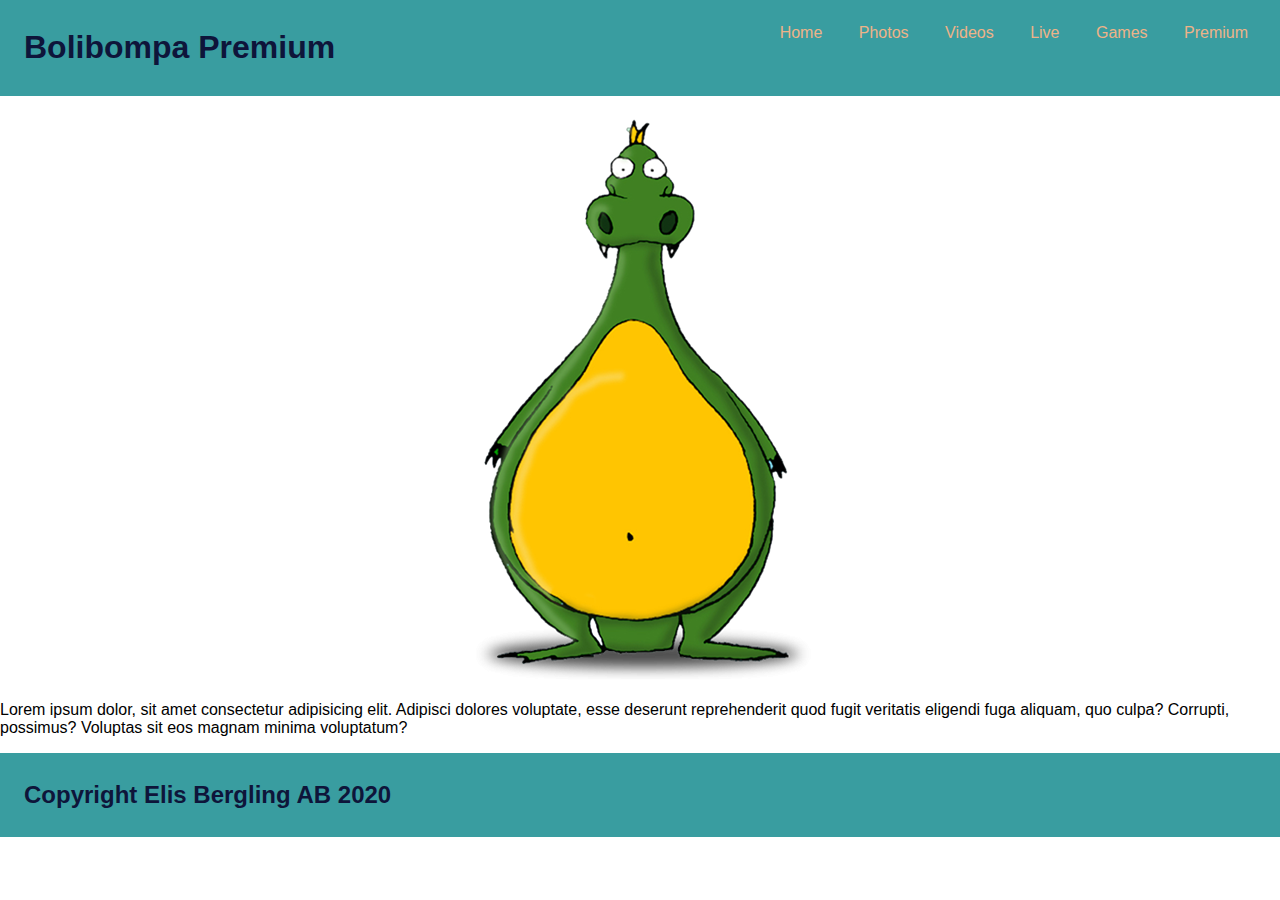
==== index.html @ 53222768 "fixat main content och css" ====
<!DOCTYPE html>
<html lang="en">
  <head>
    <meta charset="UTF-8" />
    <meta name="viewport" content="width=device-width, initial-scale=1.0" />
    <title>Personlig sida</title>
    <link rel="stylesheet" href="css/style.css" />
  </head>
  <body>
    <header>
      <nav>
        <h1>Bolibompa Premium</h1>
        <ul>
          <li>
            <a href="index.html">Home</a>
          </li>
          <li>
            <a href="html/photos.html">Photos</a>
          </li>
          <li>
            <a href="html/videos.html">Videos</a>
          </li>
          <li><a href="html/live.html">Live</a></li>
          <li><a href="https://www.svt.se/barnkanalen/spel">Games</a></li>
          <li>
            <a href="https://www.svtplay.se/genre/bolibompa">Premium</a>
          </li>
        </ul>
      </nav>
    </header>
    <main>
      <div class="row">
        <div class="row-item">
          <img src="./assets/bolibompadraken-e1435161329629.png" alt="" />
        </div>
        <div class="row-item">
          <p>
            Lorem ipsum dolor, sit amet consectetur adipisicing elit. Adipisci
            dolores voluptate, esse deserunt reprehenderit quod fugit veritatis
            eligendi fuga aliquam, quo culpa? Corrupti, possimus? Voluptas sit
            eos magnam minima voluptatum?
          </p>
        </div>
      </div>
    </main>
    <footer>
      <h2>Copyright Elis Bergling AB 2020</h2>
    </footer>
  </body>
</html>
---- css/style.css ----
body {
  font-family: Roboto, sans-serif;
  margin: 0;
  padding: 0;
}

header {
  background-color: #399da0;
  padding: 8px;
}

header h1 {
  color: #0e153a;
  padding-left: 16px;
}

nav {
  display: flex;
  justify-content: space-between;
  flex-wrap: wrap;
}

nav li {
  list-style: none;
  display: inline-block;
}

nav li a {
  margin-right: 16px;
  text-decoration: none;
  color: #eeb388;
  padding: 8px;
}

nav li a:hover {
  color: #eb8a45;
}

.row {
  display: flex;
  flex-wrap: wrap;
  justify-content: space-evenly;
  align-items: center;
}

footer {
  background-color: #399da0;
  padding: 8px;
}

footer h2 {
  color: #0e153a;
  padding-left: 16px;
}
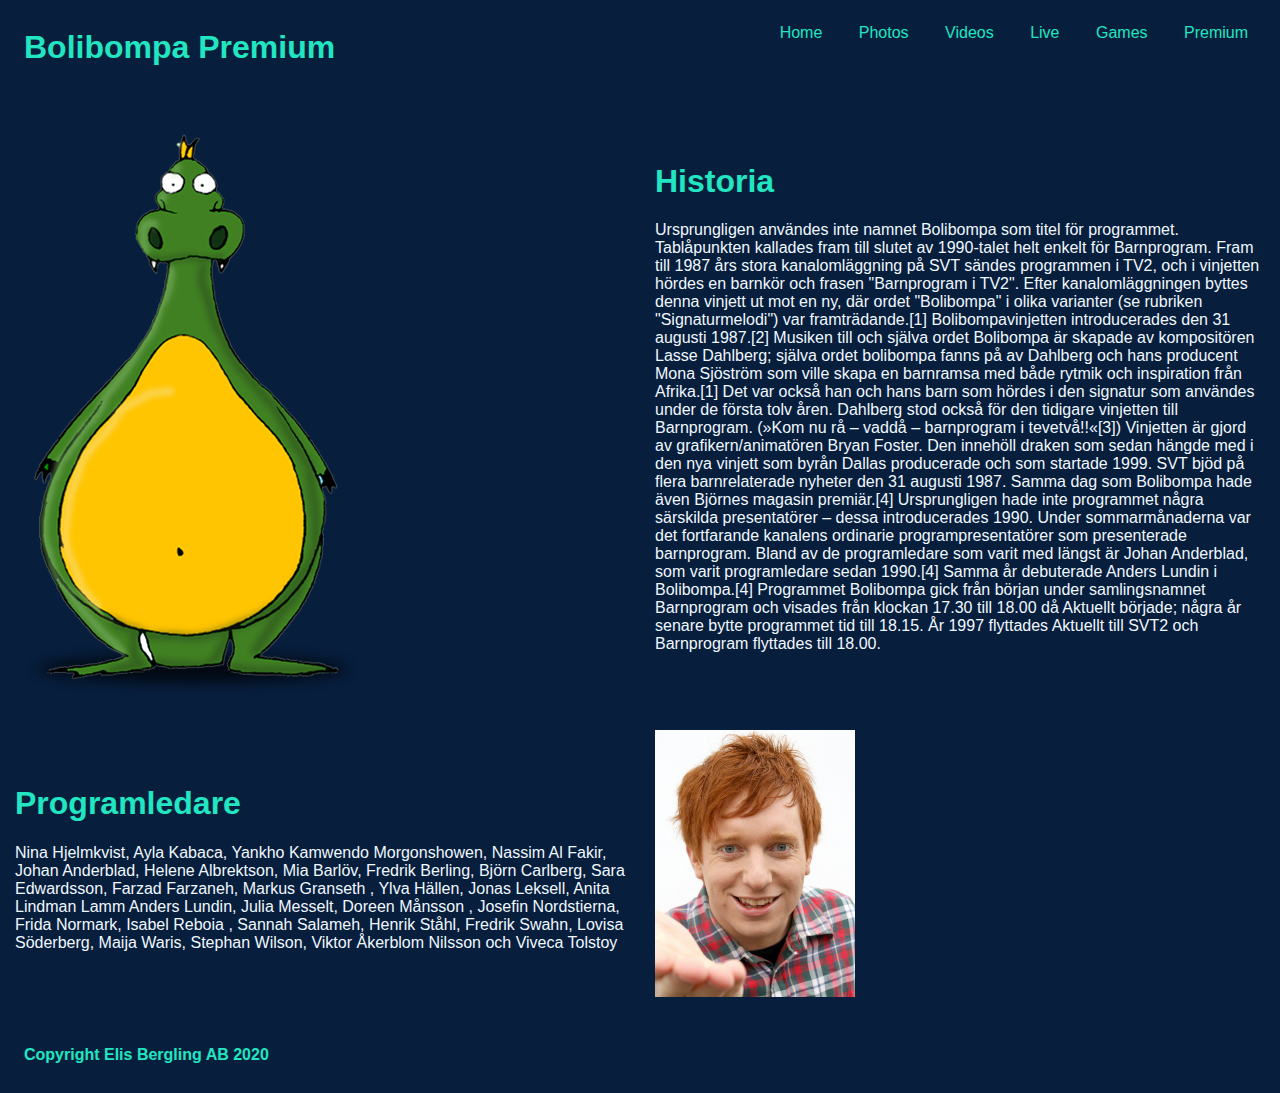
==== commit 21f9a62d: "mer innehåll i home" ====
--- a/index.html
+++ b/index.html
@@ -31,20 +31,72 @@
     <main>
       <div class="row">
         <div class="row-item">
-          <img src="./assets/bolibompadraken-e1435161329629.png" alt="" />
+          <img
+            src="./assets/bolibompadraken-e1435161329629.png"
+            alt="Bild på bolibompadraken"
+          />
         </div>
         <div class="row-item">
+          <h1>Historia</h1>
           <p>
-            Lorem ipsum dolor, sit amet consectetur adipisicing elit. Adipisci
-            dolores voluptate, esse deserunt reprehenderit quod fugit veritatis
-            eligendi fuga aliquam, quo culpa? Corrupti, possimus? Voluptas sit
-            eos magnam minima voluptatum?
+            Ursprungligen användes inte namnet Bolibompa som titel för
+            programmet. Tablåpunkten kallades fram till slutet av 1990-talet
+            helt enkelt för Barnprogram. Fram till 1987 års stora
+            kanalomläggning på SVT sändes programmen i TV2, och i vinjetten
+            hördes en barnkör och frasen "Barnprogram i TV2". Efter
+            kanalomläggningen byttes denna vinjett ut mot en ny, där ordet
+            "Bolibompa" i olika varianter (se rubriken "Signaturmelodi") var
+            framträdande.[1] Bolibompavinjetten introducerades den 31 augusti
+            1987.[2] Musiken till och själva ordet Bolibompa är skapade av
+            kompositören Lasse Dahlberg; själva ordet bolibompa fanns på av
+            Dahlberg och hans producent Mona Sjöström som ville skapa en
+            barnramsa med både rytmik och inspiration från Afrika.[1] Det var
+            också han och hans barn som hördes i den signatur som användes under
+            de första tolv åren. Dahlberg stod också för den tidigare vinjetten
+            till Barnprogram. (»Kom nu rå – vaddå – barnprogram i tevetvå!!«[3])
+            Vinjetten är gjord av grafikern/animatören Bryan Foster. Den
+            innehöll draken som sedan hängde med i den nya vinjett som byrån
+            Dallas producerade och som startade 1999. SVT bjöd på flera
+            barnrelaterade nyheter den 31 augusti 1987. Samma dag som Bolibompa
+            hade även Björnes magasin premiär.[4] Ursprungligen hade inte
+            programmet några särskilda presentatörer – dessa introducerades
+            1990. Under sommarmånaderna var det fortfarande kanalens ordinarie
+            programpresentatörer som presenterade barnprogram. Bland av de
+            programledare som varit med längst är Johan Anderblad, som varit
+            programledare sedan 1990.[4] Samma år debuterade Anders Lundin i
+            Bolibompa.[4] Programmet Bolibompa gick från början under
+            samlingsnamnet Barnprogram och visades från klockan 17.30 till 18.00
+            då Aktuellt började; några år senare bytte programmet tid till
+            18.15. År 1997 flyttades Aktuellt till SVT2 och Barnprogram
+            flyttades till 18.00.
           </p>
+        </div>
+      </div>
+      <div class="row">
+        <div class="row-item">
+          <h1>Programledare</h1>
+          <p>
+            Nina Hjelmkvist, Ayla Kabaca, Yankho Kamwendo Morgonshowen, Nassim
+            Al Fakir, Johan Anderblad, Helene Albrektson, Mia Barlöv, Fredrik
+            Berling, Björn Carlberg, Sara Edwardsson, Farzad Farzaneh, Markus
+            Granseth , Ylva Hällen, Jonas Leksell, Anita Lindman Lamm Anders
+            Lundin, Julia Messelt, Doreen Månsson , Josefin Nordstierna, Frida
+            Normark, Isabel Reboia , Sannah Salameh, Henrik Ståhl, Fredrik
+            Swahn, Lovisa Söderberg, Maija Waris, Stephan Wilson, Viktor
+            Åkerblom Nilsson och Viveca Tolstoy
+          </p>
+        </div>
+        <div class="row-item">
+          <img
+            src="./assets/Markus_granseth.png"
+            alt="Bild på Markus Granseth"
+            width="200"
+          />
         </div>
       </div>
     </main>
     <footer>
-      <h2>Copyright Elis Bergling AB 2020</h2>
+      <h4>Copyright Elis Bergling AB 2020</h4>
     </footer>
   </body>
 </html>
--- a/css/style.css
+++ b/css/style.css
@@ -1,17 +1,25 @@
 body {
   font-family: Roboto, sans-serif;
+  background-color: #071e3d;
   margin: 0;
   padding: 0;
 }
 
 header {
-  background-color: #399da0;
+  background-color: #071e3d;
   padding: 8px;
 }
 
 header h1 {
-  color: #0e153a;
+  color: #21e6c1;
   padding-left: 16px;
+}
+p {
+  color: aliceblue;
+}
+
+div > h1 {
+  color: #21e6c1;
 }
 
 nav {
@@ -28,12 +36,12 @@
 nav li a {
   margin-right: 16px;
   text-decoration: none;
-  color: #eeb388;
+  color: #21e6c1;
   padding: 8px;
 }
 
 nav li a:hover {
-  color: #eb8a45;
+  color: #278ea5;
 }
 
 .row {
@@ -43,12 +51,18 @@
   align-items: center;
 }
 
+.row-item {
+  flex: 1;
+  margin: 15px;
+  justify-self: center;
+}
+
 footer {
-  background-color: #399da0;
+  background-color: #071e3d;
   padding: 8px;
 }
 
-footer h2 {
-  color: #0e153a;
+footer h4 {
+  color: #21e6c1;
   padding-left: 16px;
 }
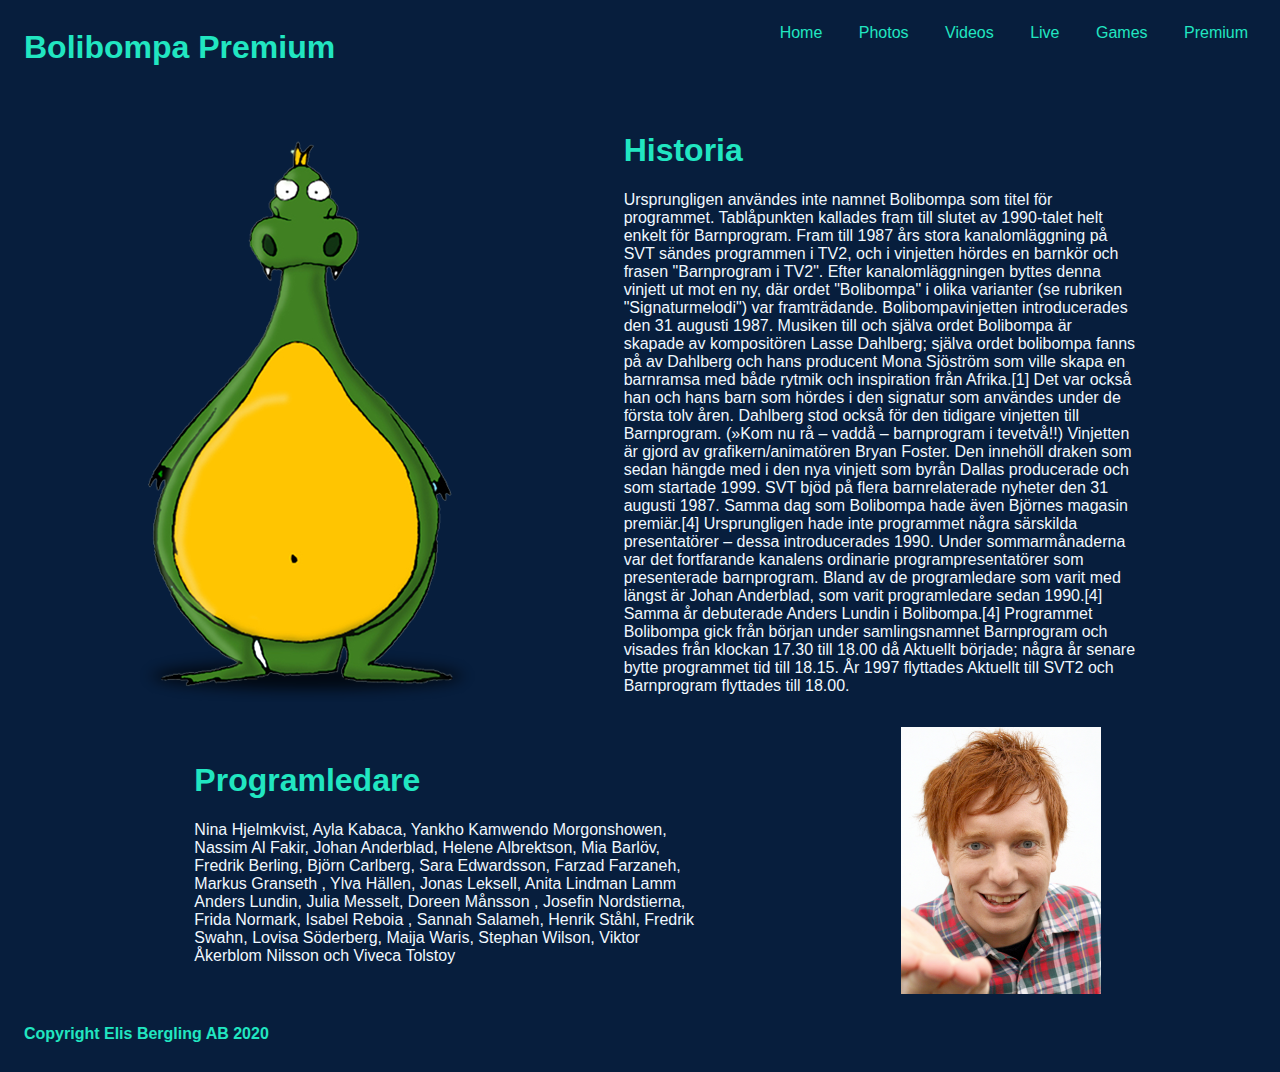
==== commit deddad9c: "added photo and video gallery" ====
--- a/index.html
+++ b/index.html
@@ -30,12 +30,10 @@
     </header>
     <main>
       <div class="row">
-        <div class="row-item">
-          <img
-            src="./assets/bolibompadraken-e1435161329629.png"
-            alt="Bild på bolibompadraken"
-          />
-        </div>
+        <img
+          src="./assets/bolibompadraken-e1435161329629.png"
+          alt="Bild på bolibompadraken"
+        />
         <div class="row-item">
           <h1>Historia</h1>
           <p>
@@ -46,29 +44,28 @@
             hördes en barnkör och frasen "Barnprogram i TV2". Efter
             kanalomläggningen byttes denna vinjett ut mot en ny, där ordet
             "Bolibompa" i olika varianter (se rubriken "Signaturmelodi") var
-            framträdande.[1] Bolibompavinjetten introducerades den 31 augusti
-            1987.[2] Musiken till och själva ordet Bolibompa är skapade av
-            kompositören Lasse Dahlberg; själva ordet bolibompa fanns på av
-            Dahlberg och hans producent Mona Sjöström som ville skapa en
-            barnramsa med både rytmik och inspiration från Afrika.[1] Det var
-            också han och hans barn som hördes i den signatur som användes under
-            de första tolv åren. Dahlberg stod också för den tidigare vinjetten
-            till Barnprogram. (»Kom nu rå – vaddå – barnprogram i tevetvå!!«[3])
-            Vinjetten är gjord av grafikern/animatören Bryan Foster. Den
-            innehöll draken som sedan hängde med i den nya vinjett som byrån
-            Dallas producerade och som startade 1999. SVT bjöd på flera
-            barnrelaterade nyheter den 31 augusti 1987. Samma dag som Bolibompa
-            hade även Björnes magasin premiär.[4] Ursprungligen hade inte
-            programmet några särskilda presentatörer – dessa introducerades
-            1990. Under sommarmånaderna var det fortfarande kanalens ordinarie
-            programpresentatörer som presenterade barnprogram. Bland av de
-            programledare som varit med längst är Johan Anderblad, som varit
-            programledare sedan 1990.[4] Samma år debuterade Anders Lundin i
-            Bolibompa.[4] Programmet Bolibompa gick från början under
-            samlingsnamnet Barnprogram och visades från klockan 17.30 till 18.00
-            då Aktuellt började; några år senare bytte programmet tid till
-            18.15. År 1997 flyttades Aktuellt till SVT2 och Barnprogram
-            flyttades till 18.00.
+            framträdande. Bolibompavinjetten introducerades den 31 augusti 1987.
+            Musiken till och själva ordet Bolibompa är skapade av kompositören
+            Lasse Dahlberg; själva ordet bolibompa fanns på av Dahlberg och hans
+            producent Mona Sjöström som ville skapa en barnramsa med både rytmik
+            och inspiration från Afrika.[1] Det var också han och hans barn som
+            hördes i den signatur som användes under de första tolv åren.
+            Dahlberg stod också för den tidigare vinjetten till Barnprogram.
+            (»Kom nu rå – vaddå – barnprogram i tevetvå!!) Vinjetten är gjord av
+            grafikern/animatören Bryan Foster. Den innehöll draken som sedan
+            hängde med i den nya vinjett som byrån Dallas producerade och som
+            startade 1999. SVT bjöd på flera barnrelaterade nyheter den 31
+            augusti 1987. Samma dag som Bolibompa hade även Björnes magasin
+            premiär.[4] Ursprungligen hade inte programmet några särskilda
+            presentatörer – dessa introducerades 1990. Under sommarmånaderna var
+            det fortfarande kanalens ordinarie programpresentatörer som
+            presenterade barnprogram. Bland av de programledare som varit med
+            längst är Johan Anderblad, som varit programledare sedan 1990.[4]
+            Samma år debuterade Anders Lundin i Bolibompa.[4] Programmet
+            Bolibompa gick från början under samlingsnamnet Barnprogram och
+            visades från klockan 17.30 till 18.00 då Aktuellt började; några år
+            senare bytte programmet tid till 18.15. År 1997 flyttades Aktuellt
+            till SVT2 och Barnprogram flyttades till 18.00.
           </p>
         </div>
       </div>
@@ -86,13 +83,12 @@
             Åkerblom Nilsson och Viveca Tolstoy
           </p>
         </div>
-        <div class="row-item">
-          <img
-            src="./assets/Markus_granseth.png"
-            alt="Bild på Markus Granseth"
-            width="200"
-          />
-        </div>
+
+        <img
+          src="./assets/Markus_granseth.png"
+          alt="Bild på Markus Granseth"
+          width="200"
+        />
       </div>
     </main>
     <footer>
--- a/css/style.css
+++ b/css/style.css
@@ -52,9 +52,43 @@
 }
 
 .row-item {
+  width: 40%;
+  height: auto;
+  margin: 15px;
+}
+
+.photos-row {
+  display: flex;
+  flex-wrap: wrap;
+  justify-content: space-evenly;
+  align-items: flex-end;
+}
+
+.photos-row-item {
   flex: 1;
   margin: 15px;
-  justify-self: center;
+}
+
+.photos-row-item img {
+  width: 100%;
+  height: auto;
+}
+
+.videos-row {
+  display: flex;
+  flex-wrap: wrap;
+  justify-content: space-evenly;
+  align-items: center;
+}
+
+.videos-row-item {
+  flex: 1;
+  margin: 15px;
+}
+
+.videos-row-item iframe {
+  width: 100%;
+  height: 30vw;
 }
 
 footer {
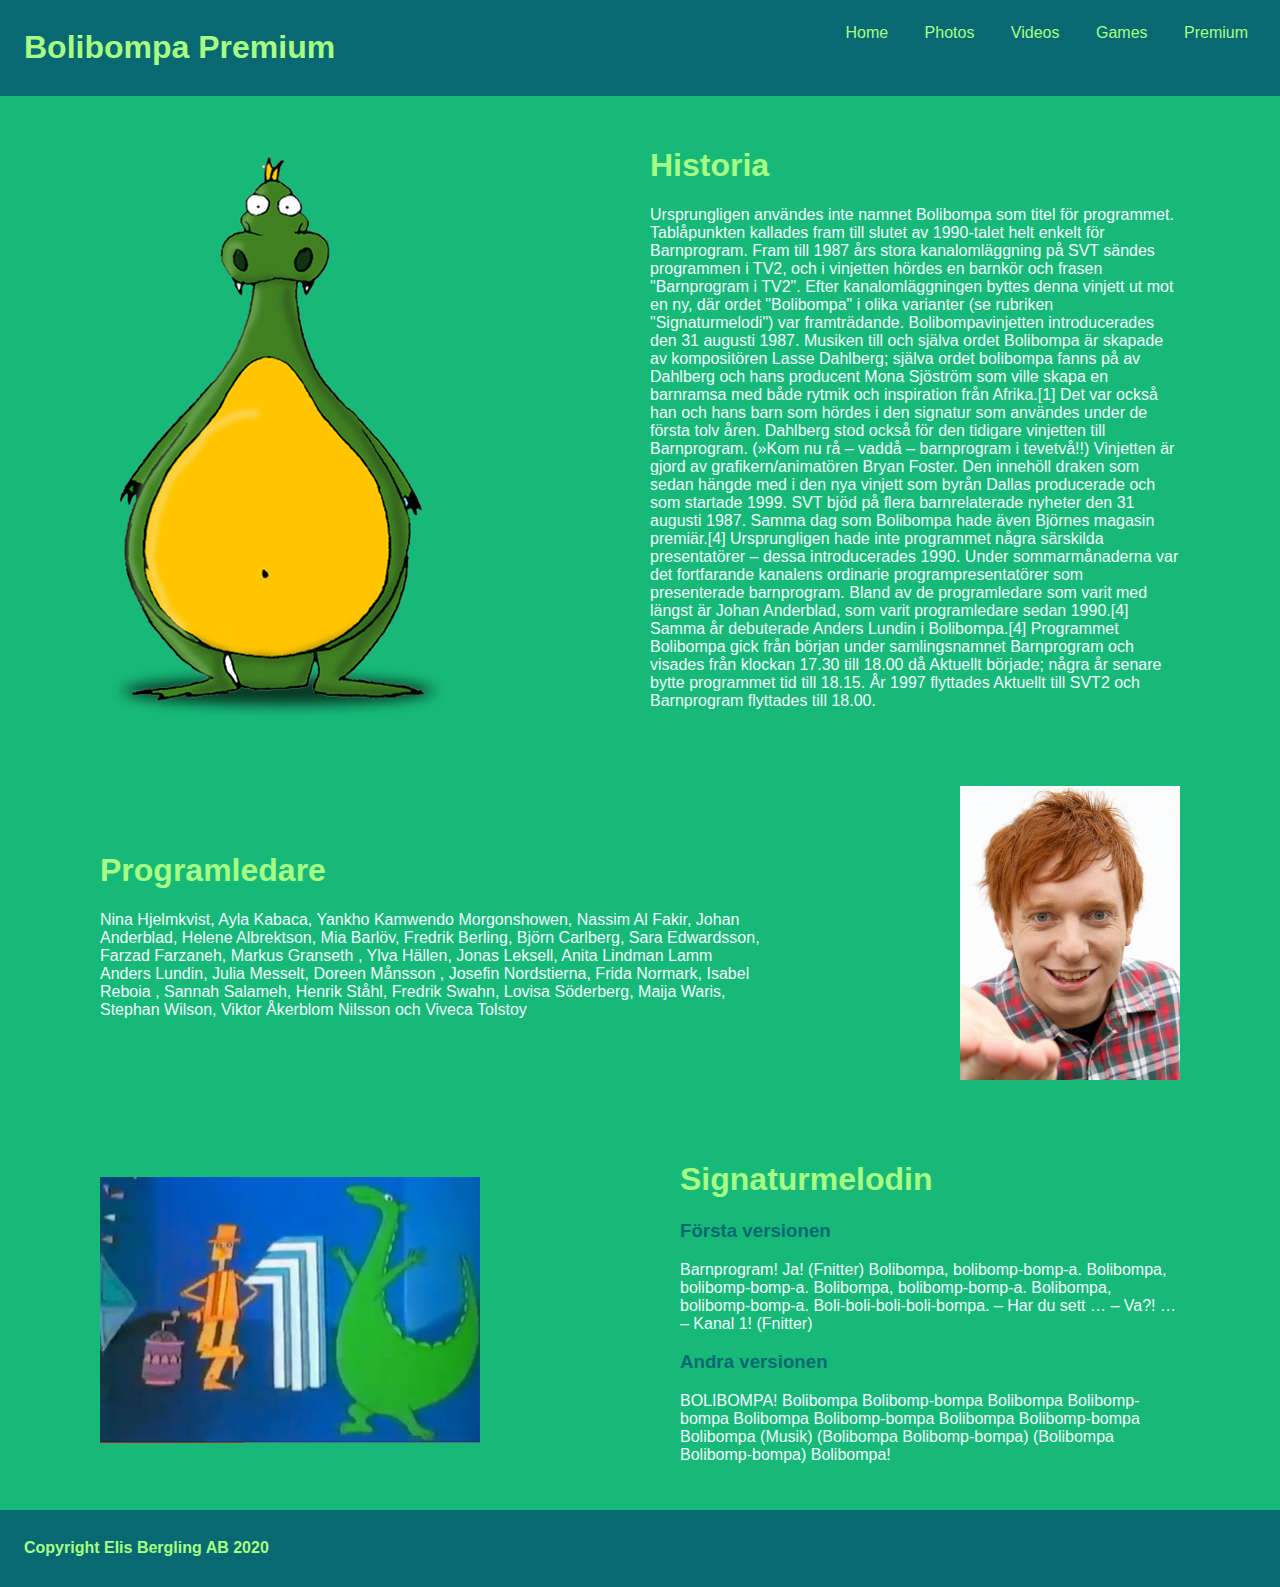
==== commit 51eeb09e: "Fixed Home and Photos" ====
--- a/index.html
+++ b/index.html
@@ -20,7 +20,6 @@
           <li>
             <a href="html/videos.html">Videos</a>
           </li>
-          <li><a href="html/live.html">Live</a></li>
           <li><a href="https://www.svt.se/barnkanalen/spel">Games</a></li>
           <li>
             <a href="https://www.svtplay.se/genre/bolibompa">Premium</a>
@@ -33,6 +32,7 @@
         <img
           src="./assets/bolibompadraken-e1435161329629.png"
           alt="Bild på bolibompadraken"
+          width="380"
         />
         <div class="row-item">
           <h1>Historia</h1>
@@ -90,6 +90,29 @@
           width="200"
         />
       </div>
+      <div class="row">
+        <img
+          src="./assets/bolibompadraken-song.jpg"
+          alt="Bild på bolibompadraken"
+          width="380"
+        />
+        <div class="row-item">
+          <h1>Signaturmelodin</h1>
+          <h3>Första versionen</h3>
+          <p>
+            Barnprogram! Ja! (Fnitter) Bolibompa, bolibomp-bomp-a. Bolibompa,
+            bolibomp-bomp-a. Bolibompa, bolibomp-bomp-a. Bolibompa,
+            bolibomp-bomp-a. Boli-boli-boli-boli-bompa. – Har du sett … – Va?! …
+            – Kanal 1! (Fnitter)
+          </p>
+          <h3>Andra versionen</h3>
+          <p>
+            BOLIBOMPA! Bolibompa Bolibomp-bompa Bolibompa Bolibomp-bompa
+            Bolibompa Bolibomp-bompa Bolibompa Bolibomp-bompa Bolibompa (Musik)
+            (Bolibompa Bolibomp-bompa) (Bolibompa Bolibomp-bompa) Bolibompa!
+          </p>
+        </div>
+      </div>
     </main>
     <footer>
       <h4>Copyright Elis Bergling AB 2020</h4>
--- a/css/style.css
+++ b/css/style.css
@@ -1,17 +1,17 @@
 body {
   font-family: Roboto, sans-serif;
-  background-color: #071e3d;
+  background-color: #17b978;
   margin: 0;
   padding: 0;
 }
 
 header {
-  background-color: #071e3d;
+  background-color: #086972;
   padding: 8px;
 }
 
 header h1 {
-  color: #21e6c1;
+  color: #a7ff83;
   padding-left: 16px;
 }
 p {
@@ -19,7 +19,11 @@
 }
 
 div > h1 {
-  color: #21e6c1;
+  color: #a7ff83;
+}
+
+div > h3 {
+  color: #086972;
 }
 
 nav {
@@ -36,12 +40,12 @@
 nav li a {
   margin-right: 16px;
   text-decoration: none;
-  color: #21e6c1;
+  color: #a7ff83;
   padding: 8px;
 }
 
 nav li a:hover {
-  color: #278ea5;
+  color: aliceblue;
 }
 
 .row {
@@ -52,9 +56,20 @@
 }
 
 .row-item {
-  width: 40%;
+  flex: 3;
   height: auto;
-  margin: 15px;
+  margin-right: 100px;
+  margin-left: 100px;
+  margin-top: 30px;
+  margin-bottom: 30px;
+}
+
+.row img {
+  flex: 1;
+  margin-right: 100px;
+  margin-left: 100px;
+  margin-top: 30px;
+  margin-bottom: 30px;
 }
 
 .photos-row {
@@ -64,14 +79,25 @@
   align-items: flex-end;
 }
 
-.photos-row-item {
-  flex: 1;
-  margin: 15px;
+.photos-row-item img {
+  margin-right: 2vw;
+  margin-left: 2vw;
+  margin-top: 2vw;
+  margin-bottom: 0vw;
+  width: 28vw;
+  height: 24vw;
 }
 
-.photos-row-item img {
-  width: 100%;
-  height: auto;
+.photos-row-item {
+  display: flex;
+  flex-direction: column;
+  align-items: center;
+}
+
+.image-text {
+  background-color: #086972;
+  width: 28vw;
+  border-color: black;
 }
 
 .videos-row {
@@ -92,11 +118,11 @@
 }
 
 footer {
-  background-color: #071e3d;
+  background-color: #086972;
   padding: 8px;
 }
 
 footer h4 {
-  color: #21e6c1;
+  color: #a7ff83;
   padding-left: 16px;
 }
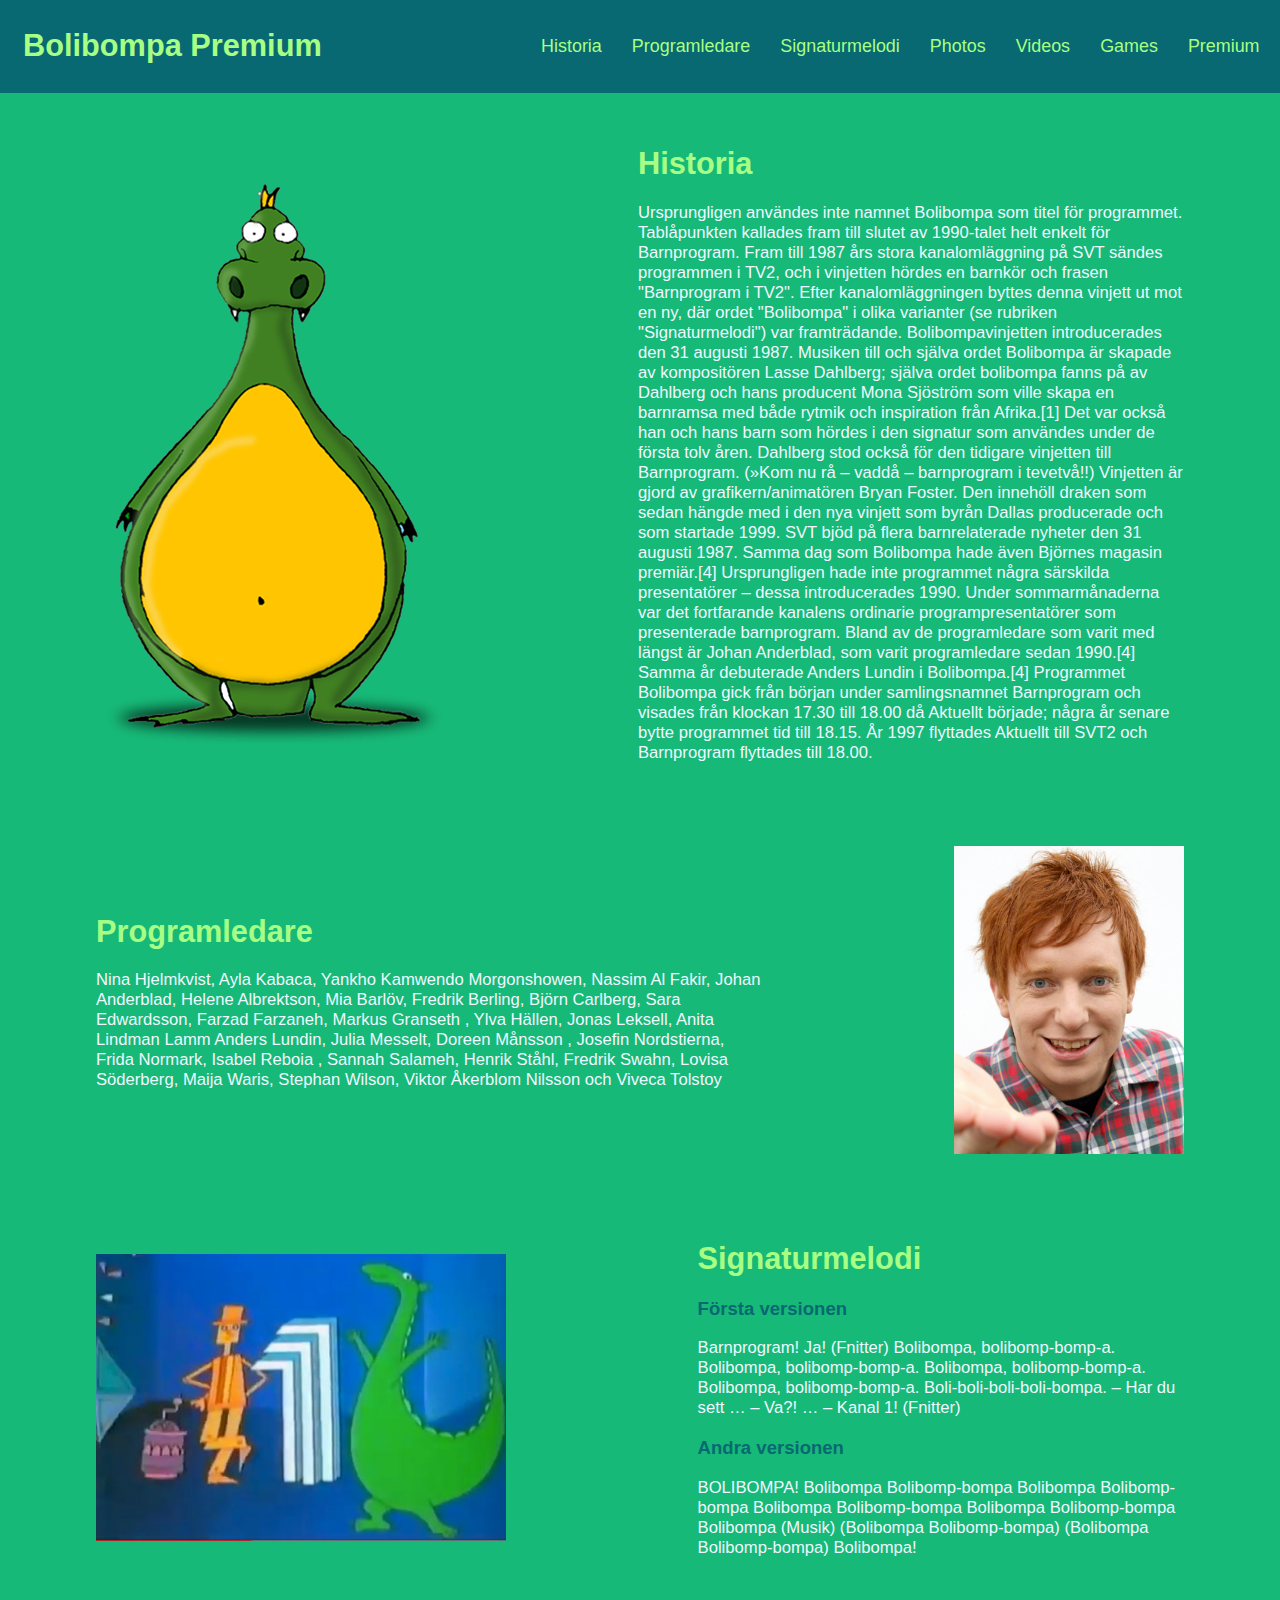
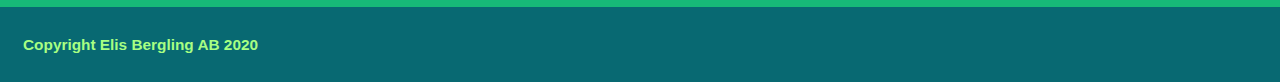
==== commit 2c6a935f: "image hover och responsabillity" ====
--- a/index.html
+++ b/index.html
@@ -9,10 +9,17 @@
   <body>
     <header>
       <nav>
-        <h1>Bolibompa Premium</h1>
+        <a href="index.html" id="header-title"><h1>Bolibompa Premium</h1></a>
         <ul>
+          <li></li>
           <li>
-            <a href="index.html">Home</a>
+            <a href="#historia">Historia</a>
+          </li>
+          <li>
+            <a href="#programledare">Programledare</a>
+          </li>
+          <li>
+            <a href="#signaturmelodi">Signaturmelodi</a>
           </li>
           <li>
             <a href="html/photos.html">Photos</a>
@@ -32,9 +39,9 @@
         <img
           src="./assets/bolibompadraken-e1435161329629.png"
           alt="Bild på bolibompadraken"
-          width="380"
+          id="bolibompadraken"
         />
-        <div class="row-item">
+        <div class="row-item" id="historia">
           <h1>Historia</h1>
           <p>
             Ursprungligen användes inte namnet Bolibompa som titel för
@@ -70,7 +77,7 @@
         </div>
       </div>
       <div class="row">
-        <div class="row-item">
+        <div class="row-item" id="programledare">
           <h1>Programledare</h1>
           <p>
             Nina Hjelmkvist, Ayla Kabaca, Yankho Kamwendo Morgonshowen, Nassim
@@ -87,17 +94,17 @@
         <img
           src="./assets/Markus_granseth.png"
           alt="Bild på Markus Granseth"
-          width="200"
+          id="markus"
         />
       </div>
       <div class="row">
         <img
           src="./assets/bolibompadraken-song.jpg"
           alt="Bild på bolibompadraken"
-          width="380"
+          id="bolibompadraken-i-intro"
         />
-        <div class="row-item">
-          <h1>Signaturmelodin</h1>
+        <div class="row-item" id="signaturmelodi">
+          <h1>Signaturmelodi</h1>
           <h3>Första versionen</h3>
           <p>
             Barnprogram! Ja! (Fnitter) Bolibompa, bolibomp-bomp-a. Bolibompa,
@@ -115,7 +122,7 @@
       </div>
     </main>
     <footer>
-      <h4>Copyright Elis Bergling AB 2020</h4>
+      <h4 id="footer-title">Copyright Elis Bergling AB 2020</h4>
     </footer>
   </body>
 </html>
--- a/css/style.css
+++ b/css/style.css
@@ -7,29 +7,41 @@
 
 header {
   background-color: #086972;
-  padding: 8px;
+  padding: 0.6vw;
+  margin: 0;
 }
 
-header h1 {
+#header-title {
   color: #a7ff83;
-  padding-left: 16px;
+  padding-left: 1.2vw;
+  padding-right: 0;
+  margin: 0;
+  text-decoration: none;
 }
+
 p {
   color: aliceblue;
 }
 
-div > h1 {
-  color: #a7ff83;
+.row p {
+  font-size: 1.3vw;
 }
 
-div > h3 {
+h1 {
+  color: #a7ff83;
+  font-size: 2.4vw;
+}
+
+h3 {
   color: #086972;
+  font-size: 1.45vw;
 }
 
 nav {
   display: flex;
   justify-content: space-between;
-  flex-wrap: wrap;
+  align-items: center;
+  flex-wrap: nowrap;
 }
 
 nav li {
@@ -38,10 +50,10 @@
 }
 
 nav li a {
-  margin-right: 16px;
   text-decoration: none;
   color: #a7ff83;
-  padding: 8px;
+  padding: 1vw;
+  font-size: 1.4vw;
 }
 
 nav li a:hover {
@@ -57,33 +69,40 @@
 
 .row-item {
   flex: 3;
-  height: auto;
-  margin-right: 100px;
-  margin-left: 100px;
-  margin-top: 30px;
-  margin-bottom: 30px;
+  margin-right: 7.5vw;
+  margin-left: 7.5vw;
+  margin-top: 2.6vw;
+  margin-bottom: 2.6vw;
 }
 
 .row img {
   flex: 1;
-  margin-right: 100px;
-  margin-left: 100px;
-  margin-top: 30px;
-  margin-bottom: 30px;
+  margin-right: 7.5vw;
+  margin-left: 7.5vw;
+  margin-top: 2.6vw;
+  margin-bottom: 2.6vw;
+}
+
+#bolibompadraken {
+  width: 32vw;
+}
+
+#bolibompadraken-i-intro {
+  width: 32vw;
+}
+
+#markus {
+  width: 18vw;
 }
 
 .photos-row {
   display: flex;
   flex-wrap: wrap;
   justify-content: space-evenly;
-  align-items: flex-end;
+  align-items: center;
 }
 
 .photos-row-item img {
-  margin-right: 2vw;
-  margin-left: 2vw;
-  margin-top: 2vw;
-  margin-bottom: 0vw;
   width: 28vw;
   height: 24vw;
 }
@@ -92,12 +111,24 @@
   display: flex;
   flex-direction: column;
   align-items: center;
+  margin: 2vw;
+  transition: box-shadow 0.2s;
+}
+
+.photos-row-item:hover {
+  box-shadow: 0 0 1.5vw 0.5vw #108254;
+}
+
+.photos-row-item:hover .image-text {
+  font-size: 1.4vw;
 }
 
 .image-text {
   background-color: #086972;
   width: 28vw;
-  border-color: black;
+  font-size: 1.3vw;
+  text-align: center;
+  transition: font-size 0.2s;
 }
 
 .videos-row {
@@ -109,20 +140,21 @@
 
 .videos-row-item {
   flex: 1;
-  margin: 15px;
+  margin: 1.2vw;
 }
 
 .videos-row-item iframe {
   width: 100%;
-  height: 30vw;
+  height: 26vw;
 }
 
 footer {
   background-color: #086972;
-  padding: 8px;
+  padding: 0.6vw;
 }
 
-footer h4 {
+#footer-title {
   color: #a7ff83;
-  padding-left: 16px;
+  padding-left: 1.2vw;
+  font-size: 1.2vw;
 }
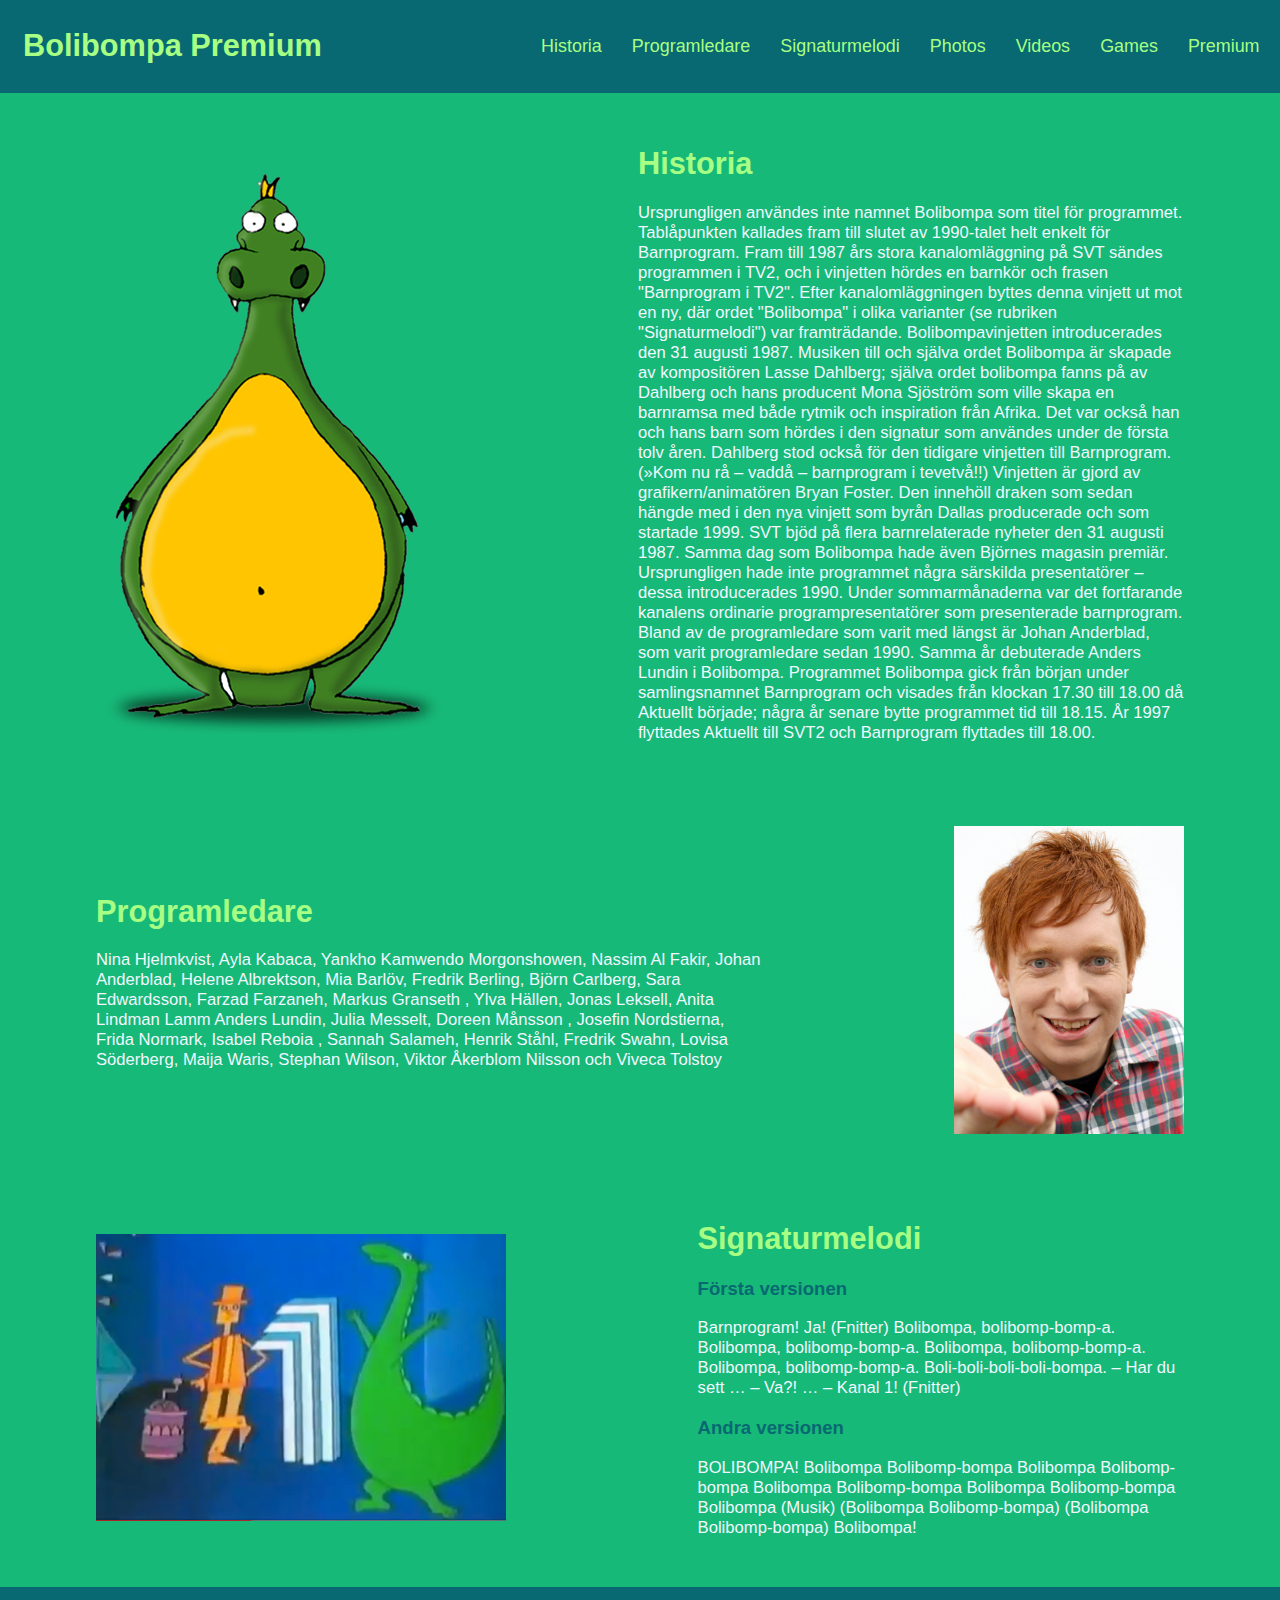
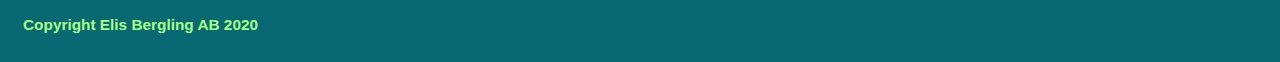
==== commit ae270e69: "fixed hover and nav text" ====
--- a/index.html
+++ b/index.html
@@ -55,7 +55,7 @@
             Musiken till och själva ordet Bolibompa är skapade av kompositören
             Lasse Dahlberg; själva ordet bolibompa fanns på av Dahlberg och hans
             producent Mona Sjöström som ville skapa en barnramsa med både rytmik
-            och inspiration från Afrika.[1] Det var också han och hans barn som
+            och inspiration från Afrika. Det var också han och hans barn som
             hördes i den signatur som användes under de första tolv åren.
             Dahlberg stod också för den tidigare vinjetten till Barnprogram.
             (»Kom nu rå – vaddå – barnprogram i tevetvå!!) Vinjetten är gjord av
@@ -63,16 +63,16 @@
             hängde med i den nya vinjett som byrån Dallas producerade och som
             startade 1999. SVT bjöd på flera barnrelaterade nyheter den 31
             augusti 1987. Samma dag som Bolibompa hade även Björnes magasin
-            premiär.[4] Ursprungligen hade inte programmet några särskilda
+            premiär. Ursprungligen hade inte programmet några särskilda
             presentatörer – dessa introducerades 1990. Under sommarmånaderna var
             det fortfarande kanalens ordinarie programpresentatörer som
             presenterade barnprogram. Bland av de programledare som varit med
-            längst är Johan Anderblad, som varit programledare sedan 1990.[4]
-            Samma år debuterade Anders Lundin i Bolibompa.[4] Programmet
-            Bolibompa gick från början under samlingsnamnet Barnprogram och
-            visades från klockan 17.30 till 18.00 då Aktuellt började; några år
-            senare bytte programmet tid till 18.15. År 1997 flyttades Aktuellt
-            till SVT2 och Barnprogram flyttades till 18.00.
+            längst är Johan Anderblad, som varit programledare sedan 1990. Samma
+            år debuterade Anders Lundin i Bolibompa. Programmet Bolibompa gick
+            från början under samlingsnamnet Barnprogram och visades från
+            klockan 17.30 till 18.00 då Aktuellt började; några år senare bytte
+            programmet tid till 18.15. År 1997 flyttades Aktuellt till SVT2 och
+            Barnprogram flyttades till 18.00.
           </p>
         </div>
       </div>
--- a/css/style.css
+++ b/css/style.css
@@ -102,9 +102,10 @@
   align-items: center;
 }
 
-.photos-row-item img {
+.photo {
   width: 28vw;
   height: 24vw;
+  transition: height 0.2s;
 }
 
 .photos-row-item {
@@ -123,10 +124,14 @@
   font-size: 1.4vw;
 }
 
+.photos-row-item:hover .photo {
+  height: 23.4vw;
+}
+
 .image-text {
   background-color: #086972;
   width: 28vw;
-  font-size: 1.3vw;
+  font-size: 1.2vw;
   text-align: center;
   transition: font-size 0.2s;
 }
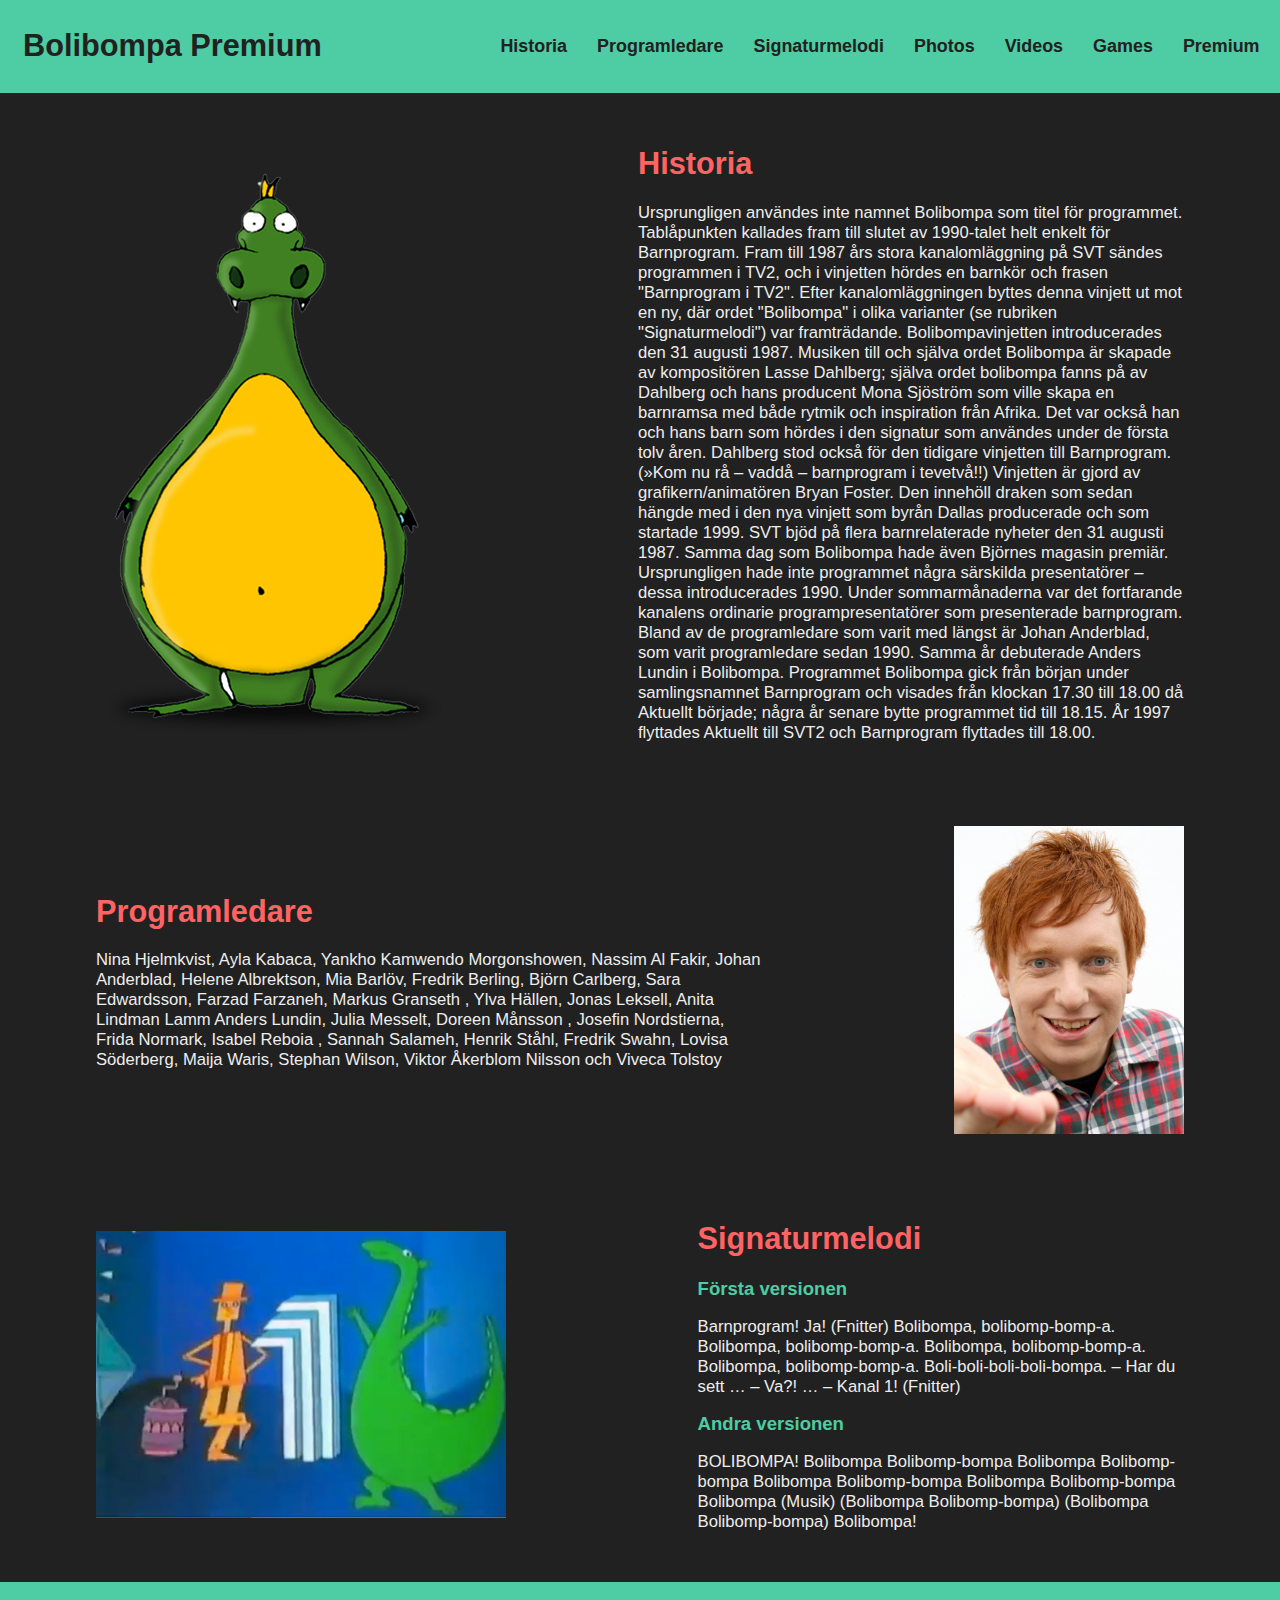
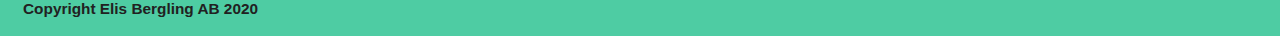
==== commit 3138cc77: "optimering" ====
--- a/index.html
+++ b/index.html
@@ -3,6 +3,9 @@
   <head>
     <meta charset="UTF-8" />
     <meta name="viewport" content="width=device-width, initial-scale=1.0" />
+    <meta name="description" content="The best of bolibompa" />
+    <meta name="keywords" content="Bolibompa, Premium, Bolibompadraken" />
+    <meta name="author" content="Elis Bergling" />
     <title>Personlig sida</title>
     <link rel="stylesheet" href="css/style.css" />
   </head>
@@ -11,7 +14,6 @@
       <nav>
         <a href="index.html" id="header-title"><h1>Bolibompa Premium</h1></a>
         <ul>
-          <li></li>
           <li>
             <a href="#historia">Historia</a>
           </li>
@@ -39,11 +41,12 @@
         <img
           src="./assets/bolibompadraken-e1435161329629.png"
           alt="Bild på bolibompadraken"
+          class="row-image"
           id="bolibompadraken"
         />
         <div class="row-item" id="historia">
           <h1>Historia</h1>
-          <p>
+          <p class="row-text">
             Ursprungligen användes inte namnet Bolibompa som titel för
             programmet. Tablåpunkten kallades fram till slutet av 1990-talet
             helt enkelt för Barnprogram. Fram till 1987 års stora
@@ -79,7 +82,7 @@
       <div class="row">
         <div class="row-item" id="programledare">
           <h1>Programledare</h1>
-          <p>
+          <p class="row-text">
             Nina Hjelmkvist, Ayla Kabaca, Yankho Kamwendo Morgonshowen, Nassim
             Al Fakir, Johan Anderblad, Helene Albrektson, Mia Barlöv, Fredrik
             Berling, Björn Carlberg, Sara Edwardsson, Farzad Farzaneh, Markus
@@ -90,10 +93,10 @@
             Åkerblom Nilsson och Viveca Tolstoy
           </p>
         </div>
-
         <img
           src="./assets/Markus_granseth.png"
           alt="Bild på Markus Granseth"
+          class="row-image"
           id="markus"
         />
       </div>
@@ -101,19 +104,20 @@
         <img
           src="./assets/bolibompadraken-song.jpg"
           alt="Bild på bolibompadraken"
+          class="row-image"
           id="bolibompadraken-i-intro"
         />
         <div class="row-item" id="signaturmelodi">
           <h1>Signaturmelodi</h1>
-          <h3>Första versionen</h3>
-          <p>
+          <h2>Första versionen</h2>
+          <p class="row-text">
             Barnprogram! Ja! (Fnitter) Bolibompa, bolibomp-bomp-a. Bolibompa,
             bolibomp-bomp-a. Bolibompa, bolibomp-bomp-a. Bolibompa,
             bolibomp-bomp-a. Boli-boli-boli-boli-bompa. – Har du sett … – Va?! …
             – Kanal 1! (Fnitter)
           </p>
-          <h3>Andra versionen</h3>
-          <p>
+          <h2>Andra versionen</h2>
+          <p class="row-text">
             BOLIBOMPA! Bolibompa Bolibomp-bompa Bolibompa Bolibomp-bompa
             Bolibompa Bolibomp-bompa Bolibompa Bolibomp-bompa Bolibompa (Musik)
             (Bolibompa Bolibomp-bompa) (Bolibompa Bolibomp-bompa) Bolibompa!
@@ -122,7 +126,7 @@
       </div>
     </main>
     <footer>
-      <h4 id="footer-title">Copyright Elis Bergling AB 2020</h4>
+      <h1 id="footer-title">Copyright Elis Bergling AB 2020</h1>
     </footer>
   </body>
 </html>
--- a/css/style.css
+++ b/css/style.css
@@ -1,39 +1,41 @@
 body {
   font-family: Roboto, sans-serif;
-  background-color: #17b978;
+  background-color: #212121;
   margin: 0;
   padding: 0;
 }
 
 header {
-  background-color: #086972;
+  background-color: #4ecca3;
   padding: 0.6vw;
   margin: 0;
 }
 
 #header-title {
-  color: #a7ff83;
-  padding-left: 1.2vw;
-  padding-right: 0;
-  margin: 0;
+  color: #212121;
+  padding: 0;
+  margin-left: 1.2vw;
   text-decoration: none;
 }
 
 p {
-  color: aliceblue;
+  color: #eeeeee;
 }
 
-.row p {
+.row-text {
   font-size: 1.3vw;
 }
 
+main h1 {
+  color: #ff6363;
+}
+
 h1 {
-  color: #a7ff83;
   font-size: 2.4vw;
 }
 
-h3 {
-  color: #086972;
+h2 {
+  color: #4ecca3;
   font-size: 1.45vw;
 }
 
@@ -42,22 +44,41 @@
   justify-content: space-between;
   align-items: center;
   flex-wrap: nowrap;
+  margin: 0;
+  padding: 0;
 }
 
-nav li {
+nav ul {
+  margin: 0;
+  padding: 0;
+  display: inline-block;
+  list-style-type: disc;
+  margin-block-start: 0;
+  margin-block-end: 0;
+  margin-inline-start: 0;
+  margin-inline-end: 0;
+  padding-inline-start: 0;
+}
+
+nav ul li {
   list-style: none;
   display: inline-block;
+  text-align: right;
+  margin: 0;
+  padding: 0;
 }
 
-nav li a {
+nav ul li a {
   text-decoration: none;
-  color: #a7ff83;
+  color: #212121;
   padding: 1vw;
+  margin: 0;
   font-size: 1.4vw;
+  font-weight: 600;
 }
 
 nav li a:hover {
-  color: aliceblue;
+  color: #eeeeee;
 }
 
 .row {
@@ -75,7 +96,7 @@
   margin-bottom: 2.6vw;
 }
 
-.row img {
+.row-image {
   flex: 1;
   margin-right: 7.5vw;
   margin-left: 7.5vw;
@@ -95,11 +116,12 @@
   width: 18vw;
 }
 
-.photos-row {
+.photos-row-item {
   display: flex;
-  flex-wrap: wrap;
-  justify-content: space-evenly;
+  flex-direction: column;
   align-items: center;
+  margin: 2vw;
+  transition: box-shadow 0.2s;
 }
 
 .photo {
@@ -108,16 +130,16 @@
   transition: height 0.2s;
 }
 
-.photos-row-item {
-  display: flex;
-  flex-direction: column;
-  align-items: center;
-  margin: 2vw;
-  transition: box-shadow 0.2s;
+.image-text {
+  background-color: #086972;
+  width: 28vw;
+  font-size: 1.2vw;
+  text-align: center;
+  transition: font-size 0.2s;
 }
 
 .photos-row-item:hover {
-  box-shadow: 0 0 1.5vw 0.5vw #108254;
+  box-shadow: 0 0 1.5vw 1vw #111111;
 }
 
 .photos-row-item:hover .image-text {
@@ -128,38 +150,19 @@
   height: 23.4vw;
 }
 
-.image-text {
-  background-color: #086972;
-  width: 28vw;
-  font-size: 1.2vw;
-  text-align: center;
-  transition: font-size 0.2s;
-}
-
-.videos-row {
-  display: flex;
-  flex-wrap: wrap;
-  justify-content: space-evenly;
-  align-items: center;
-}
-
 .videos-row-item {
-  flex: 1;
-  margin: 1.2vw;
-}
-
-.videos-row-item iframe {
-  width: 100%;
-  height: 26vw;
+  margin: 2vw;
+  width: 44vw;
+  height: 23vw;
 }
 
 footer {
-  background-color: #086972;
+  background-color: #4ecca3;
   padding: 0.6vw;
 }
 
 #footer-title {
-  color: #a7ff83;
-  padding-left: 1.2vw;
+  color: #212121;
+  margin-left: 1.2vw;
   font-size: 1.2vw;
 }
